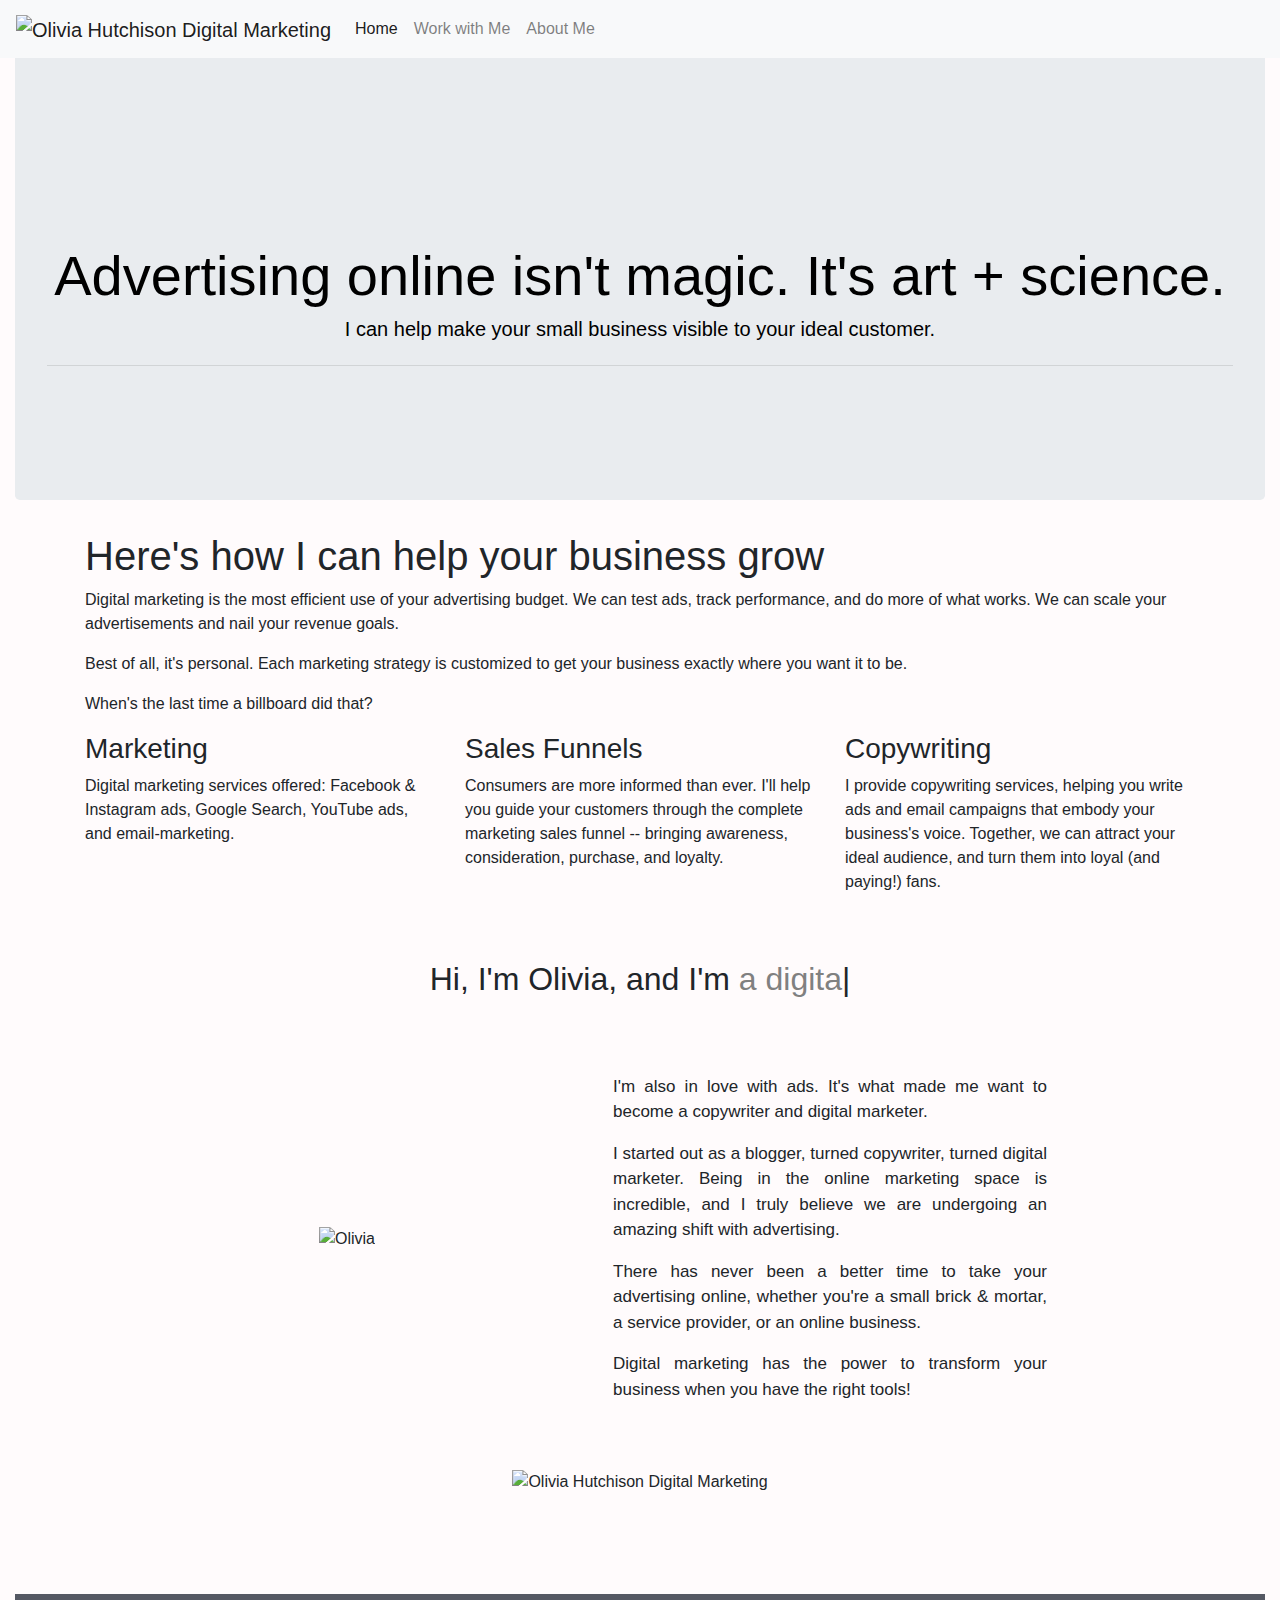
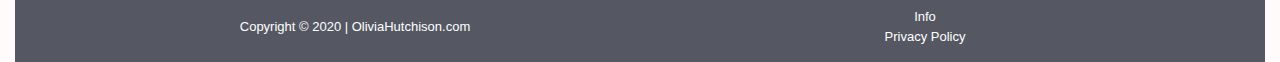
==== index.html @ 353b44ae "Editing styling on font for whole page" ====
<!doctype html>
<html lang="en">
  <head>
    <!-- Required meta tags -->
    <meta charset="utf-8">
    <meta name="viewport" content="width=device-width, initial-scale=1, shrink-to-fit=no">

    <!-- Main CSS -->
    <link rel="stylesheet" type="text/css" href="main.css">

    <!-- Typewriter Effect -->
    <link href="https://fonts.googleapis.com/css?family=Raleway:200,100,400" rel="stylesheet" type="text/css" />

    <!-- Bootstrap CSS -->
    <link rel="stylesheet" href="https://stackpath.bootstrapcdn.com/bootstrap/4.4.1/css/bootstrap.min.css" integrity="sha384-Vkoo8x4CGsO3+Hhxv8T/Q5PaXtkKtu6ug5TOeNV6gBiFeWPGFN9MuhOf23Q9Ifjh" crossorigin="anonymous">
    
    <!-- Font Awesome Icons -->
    <script src="https://kit.fontawesome.com/8b95a9b8cf.js" crossorigin="anonymous"></script>

    <title>O.H. Digital Marketing Solutions</title>
  </head>
  <body class="container-fluid color">
    <!-- Navbar -->
    <nav class="navbar navbar-expand-lg navbar-light bg-light fixed-top">
      <a class="navbar-brand" href="#">
        <img src="Images/cropped-MVLOGO-3.png" height="75" alt="Olivia Hutchison Digital Marketing">
      </a>
      <button class="navbar-toggler" type="button" data-toggle="collapse" data-target="#navbarSupportedContent" aria-controls="navbarSupportedContent" aria-expanded="false" aria-label="Toggle navigation">
        <span class="navbar-toggler-icon"></span>
      </button>
      <div class="collapse navbar-collapse" id="navbarSupportedContent">
        <ul class="navbar-nav mr-auto">
          <li class="nav-item active">
            <a class="nav-link" href="#">Home <span class="sr-only">(current)</span></a>
          </li>
          <li class="nav-item">
            <a class="nav-link" href="#">Work with Me</a>
          </li>
          <li class="nav-item">
            <a class="nav-link" href="#">About Me</a>
          </li>
      </div>
    </nav>
    
    <!-- Jumbotron -->
    <div class="jumbotron">
      <h1 class="display-4">Advertising online isn't magic. It's art + science.</h1>
      <h3 class="lead">I can help make your small business visible to your ideal customer.</h3>
      <hr class="my-4">
      <!-- <a class="btn btn-color btn-lg" href="#" role="button">Let's Get Started</a> -->
    </div>

    <!-- About the Business Section -->
    <div class="container font-style weight justify-content-center align-items-center">
      <h1 class="weight">Here's how I can help your business grow</h1>
      <p>Digital marketing is the most efficient use of your advertising budget. We can test ads, track performance, and do more of what works. We can scale your advertisements and nail your revenue goals.</p>
      <p></p>
      <p>Best of all, it's personal. Each marketing strategy is customized to get your business exactly where you want it to be.</p>
      <p></p>
      <p>When's the last time a billboard did that?</p>
    </div>

    <!-- Grid for Services Offered-->
    <div class="container font-style">
      <div class="row">
        <div class="col-sm">
          <h3 class="weight"><i class="fas fa-bullhorn"></i> Marketing</h3>
          <p class="weight">Digital marketing services offered: Facebook & Instagram ads, Google Search, YouTube ads, and email-marketing.</p>
        </div>
        <div class="col-sm">
          <h3 class="weight"><i class="fas fa-funnel-dollar"></i>  Sales Funnels</h3>
          <p class="weight">Consumers are more informed than ever. I'll help you guide your customers through the complete marketing sales funnel -- bringing awareness, consideration, purchase, and loyalty.</p>
        </div>
        <div class="col-sm">
          <h3 class="weight"><i class="fas fa-pencil-alt"></i> Copywriting</h3>
          <p class="weight">I provide copywriting services, helping you write ads and email campaigns that embody your business's voice. Together, we can attract your ideal audience, and turn them into loyal (and paying!) fans.</p>
        </div>
      </div>
    </div>

    <!-- About Me Section -->
    <!-- Add in Owner Image -->
    <div class="container font-style">
      <div class="row justify-content-center">
        <!-- Typewriter Effect -->
        <h2 class="weight">Hi, I'm Olivia, and I'm 
          <span class="typing"></span>
        </h2>
      </div>
      <div class="row justify-content-center align-items-center extra-margin">
        <div class="col-sm-4 px-0">
          <img src="Images/circleheadshot.png" class="align-self-center pull-left mr-3 img-fluid max-width: 100%; height: auto;" alt="Olivia">
        </div>
        <div class="col-sm-6 px-0">
          <ul class="list-unstyled list-margin list-font weight">
            <li><p>I'm also in love with ads. It's what made me want to become a copywriter and digital marketer. </p></li>
            <li><p>I started out as a blogger, turned copywriter, turned digital marketer. Being in the online marketing space is incredible, and I truly believe we are undergoing an amazing shift with advertising.</p></li>
            <li><p>There has never been a better time to take your advertising online, whether you're a small brick & mortar, a service provider, or an online business.</p></li>
            <li><p>Digital marketing has the power to transform your business when you have the right tools!</p></li>
          </ul>            
        </div>
      </div>
    </div>

    <!-- Business Logo & Social Media Icons -->
    <div class="container">
      <!-- Need to insert biz logo image -->
      <div class="row justify-content-center">
        <img src="Images/cropped-MVLOGO-3.png" height="100" alt="Olivia Hutchison Digital Marketing">
      </div>
      <div class="row justify-content-center">
        <a href="#"><i class="fab fa-facebook fa-2x icon-space"></i></a>
        <a href="#"><i class="fab fa-instagram fa-2x icon-space"></i></a>
        <a href="#"><i class="far fa-envelope fa-2x icon-space"></i></a>
        <a href="#"><i class="fas fa-link fa-2x icon-space"></i></a>
        <a href="#"><i class="far fa-calendar-alt fa-2x icon-space"></i></a>
      </div>
    </div>

    <!-- Footer -->
    <footer>
      <div class="container text-center font-style">
        <div class="row footer-space">
          <div class="col-sm-6">
            <p class="extra-space">Copyright &copy; 2020 | OliviaHutchison.com</p>
          </div>
          <div class="col-sm-6">
            <ul class="list-unstyled">
              <li><a href="#" class="link-color">Info</a></li>
              <li><a href="#" class="link-color">Privacy Policy</a></li>
            </ul>
          </div>
        </div>
      </div>
    </footer>

    <!-- JavaScript -->
    

    <!-- jQuery -->
    <script src="jquery-3.5.1.min.js"></script>

    <!-- Typed.js -->
    <script src="typed.min.js"></script>

    <script type="text/JavaScript" src="main.js"></script>

    <!-- jQuery first, then Popper.js, then Bootstrap JS -->
    <!-- <script src="https://code.jquery.com/jquery-3.4.1.slim.min.js" integrity="sha384-J6qa4849blE2+poT4WnyKhv5vZF5SrPo0iEjwBvKU7imGFAV0wwj1yYfoRSJoZ+n" crossorigin="anonymous"></script> -->
    <script src="https://cdn.jsdelivr.net/npm/popper.js@1.16.0/dist/umd/popper.min.js" integrity="sha384-Q6E9RHvbIyZFJoft+2mJbHaEWldlvI9IOYy5n3zV9zzTtmI3UksdQRVvoxMfooAo" crossorigin="anonymous"></script>
    <script src="https://stackpath.bootstrapcdn.com/bootstrap/4.4.1/js/bootstrap.min.js" integrity="sha384-wfSDF2E50Y2D1uUdj0O3uMBJnjuUD4Ih7YwaYd1iqfktj0Uod8GCExl3Og8ifwB6" crossorigin="anonymous"></script>
  </body>
</html>
---- main.css ----
.color {
    background-color: #FFFBFC;
}

.font {
    font-family: 'Noto Sans', sans-serif;
}

.jumbotron {
    background-image: url("https://images.unsplash.com/photo-1542435503-956c469947f6?ixlib=rb-1.2.1&ixid=eyJhcHBfaWQiOjEyMDd9&auto=format&fit=crop&w=1567&q=80");
    background-repeat: no-repeat;
    -webkit-background-size: cover;
    -moz-background-size: cover;
    -o-background-size: cover;
    background-size: cover;
    color: black;
    padding: 10em inherit;
    min-height: 500px;
    padding-top: 20%;
    padding-bottom: 20%;
    font-family: 'Noto Sans', sans-serif;
    /* font-family: Verdana, Geneva, Tahoma, sans-serif; */
    text-align: center;
}

.jumbotron h1, h3 {
    margin-top: 15%;
}

.btn-color {
    background-color: #555863 !important;
}

.icon-space {
    padding: 10px;
    text-align: center;
    color: #555863;
    margin-top: 10px;
    margin-right: 1em;
    margin-bottom: 10px;
}

footer {
    background-color: #555863;
    color: white;
    font-size: 13px;
}

.link-color {
    color: white;
}

.footer-space {
    padding-top: 1em;
}

.extra-space {
    padding-top: 10px;
}

.list-margin {
    margin: 4em;
    text-align: justify;
}

.extra-margin {
    text-align: center;
}

.font-style {
    font-family: 'Noto Sans', sans-serif;
}

.heading-space {
    padding-top: 50px;
}

.list-font {
    font-size: 17px;
}

h2 {
    padding-top: 50px;
}

.weight {
    font-weight: lighter;
}

.typing {
    color: gray;
    font-weight: lighter;
}
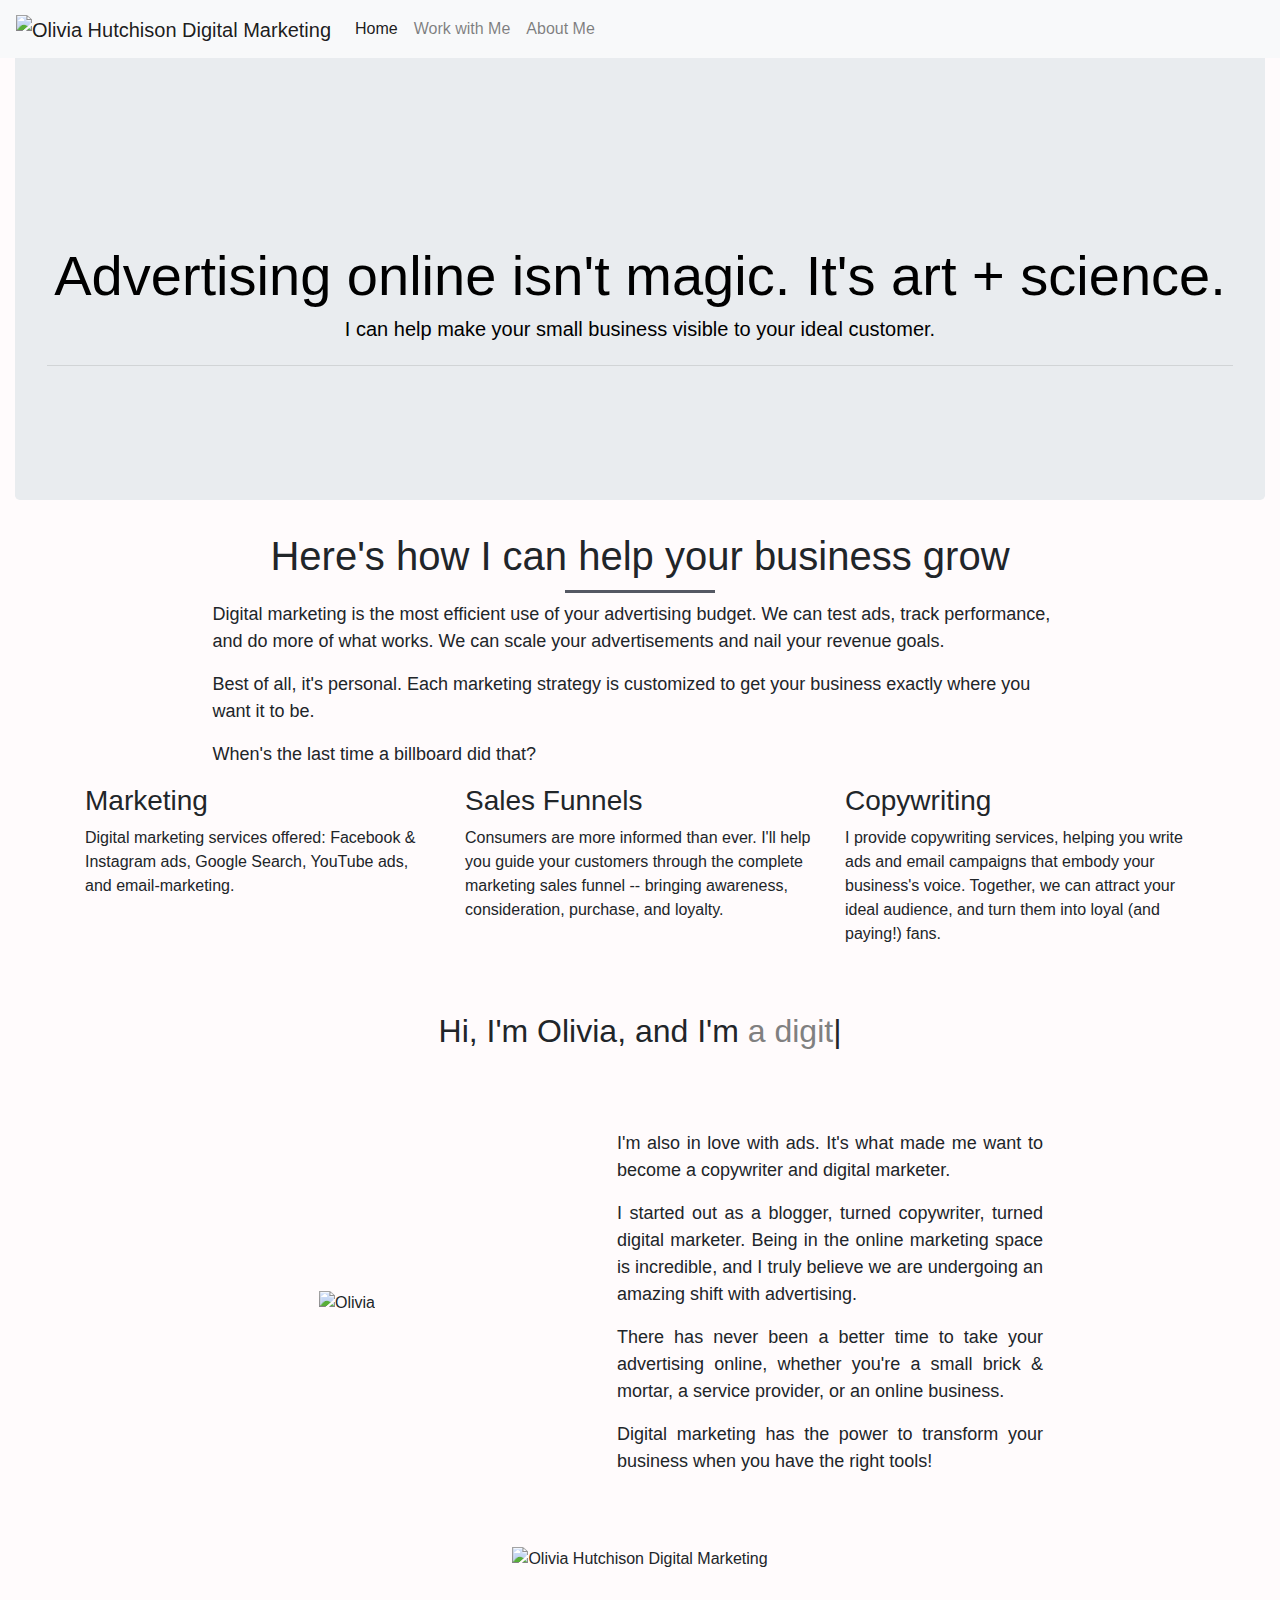
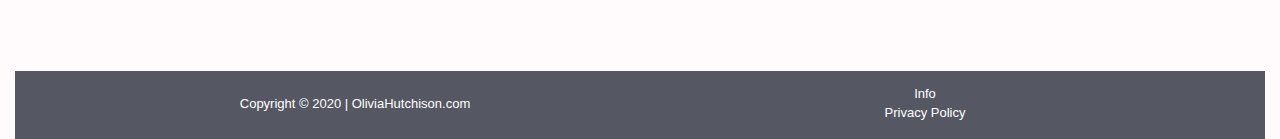
==== commit 99e4c374: "Aligned about section and created divider section line" ====
--- a/index.html
+++ b/index.html
@@ -51,13 +51,19 @@
     </div>
 
     <!-- About the Business Section -->
-    <div class="container font-style weight justify-content-center align-items-center">
-      <h1 class="weight">Here's how I can help your business grow</h1>
-      <p>Digital marketing is the most efficient use of your advertising budget. We can test ads, track performance, and do more of what works. We can scale your advertisements and nail your revenue goals.</p>
-      <p></p>
-      <p>Best of all, it's personal. Each marketing strategy is customized to get your business exactly where you want it to be.</p>
-      <p></p>
-      <p>When's the last time a billboard did that?</p>
+    <div class="container font-style weight justify-content-center">
+      <div class="row justify-content-center">
+        <h1 class="weight underline">Here's how I can help your business grow</h1>
+      </div>
+      <div class="row justify-content-center extra-space">
+        <div class="w-75">
+          <ul class="list-unstyled list-font">
+            <li><p>Digital marketing is the most efficient use of your advertising budget. We can test ads, track performance, and do more of what works. We can scale your advertisements and nail your revenue goals.</p></li>
+            <li><p>Best of all, it's personal. Each marketing strategy is customized to get your business exactly where you want it to be.</p></li>
+            <li><p>When's the last time a billboard did that?</p></li>
+          </ul>
+        </div>
+      </div>
     </div>
 
     <!-- Grid for Services Offered-->
--- a/main.css
+++ b/main.css
@@ -76,7 +76,7 @@
 }
 
 .list-font {
-    font-size: 17px;
+    font-size: 18px;
 }
 
 h2 {
@@ -91,3 +91,18 @@
     color: gray;
     font-weight: lighter;
 }
+
+.underline:after {
+    background: none repeat scroll 0 0 #555863;
+    bottom: -10px;
+    content: "";
+    display: block;
+    height: 3px;
+    position: relative;
+    width: 150px;
+    margin: auto;
+}
+
+.width {
+    column-width: 200px;
+}
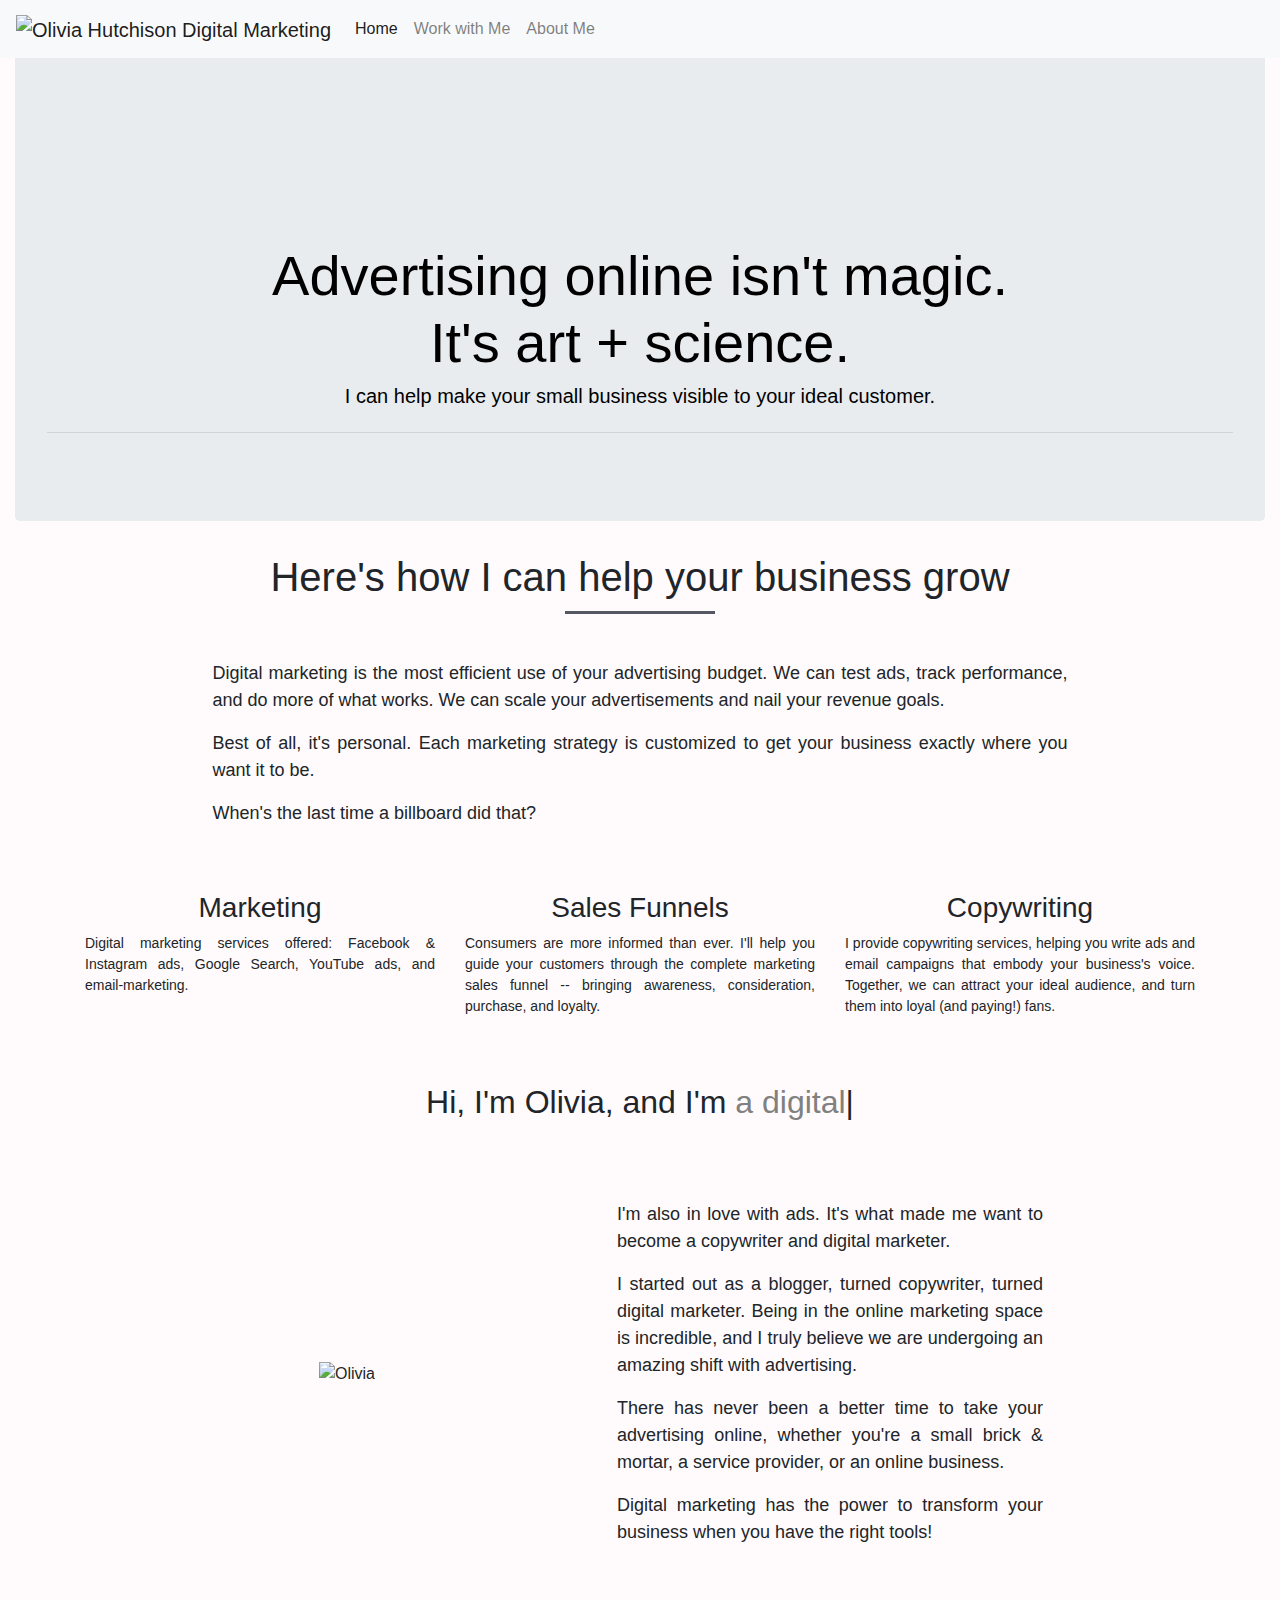
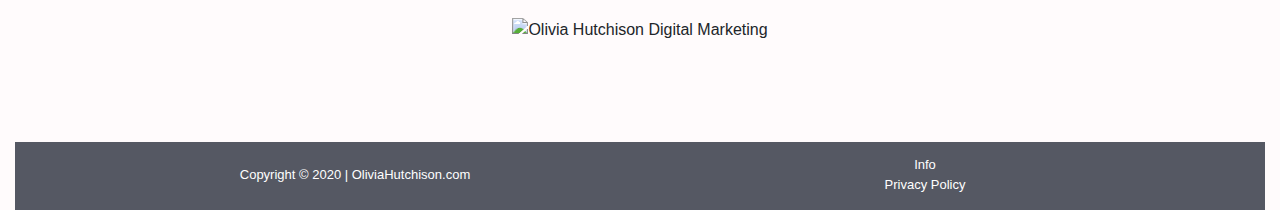
==== commit 7b14409a: "Made changes to layout for columns and jumbotron" ====
--- a/index.html
+++ b/index.html
@@ -44,7 +44,7 @@
     
     <!-- Jumbotron -->
     <div class="jumbotron">
-      <h1 class="display-4">Advertising online isn't magic. It's art + science.</h1>
+      <h1 class="display-4">Advertising online isn't magic. <span class="line-break">It's art + science.</span></h1>
       <h3 class="lead">I can help make your small business visible to your ideal customer.</h3>
       <hr class="my-4">
       <!-- <a class="btn btn-color btn-lg" href="#" role="button">Let's Get Started</a> -->
@@ -53,11 +53,11 @@
     <!-- About the Business Section -->
     <div class="container font-style weight justify-content-center">
       <div class="row justify-content-center">
-        <h1 class="weight underline">Here's how I can help your business grow</h1>
+        <h1 class="weight underline text-center">Here's how I can help your business grow</h1>
       </div>
-      <div class="row justify-content-center extra-space">
+      <div class="row justify-content-center service-margin">
         <div class="w-75">
-          <ul class="list-unstyled list-font">
+          <ul class="list-unstyled list-font list-align">
             <li><p>Digital marketing is the most efficient use of your advertising budget. We can test ads, track performance, and do more of what works. We can scale your advertisements and nail your revenue goals.</p></li>
             <li><p>Best of all, it's personal. Each marketing strategy is customized to get your business exactly where you want it to be.</p></li>
             <li><p>When's the last time a billboard did that?</p></li>
@@ -67,19 +67,25 @@
     </div>
 
     <!-- Grid for Services Offered-->
-    <div class="container font-style">
-      <div class="row">
-        <div class="col-sm">
-          <h3 class="weight"><i class="fas fa-bullhorn"></i> Marketing</h3>
-          <p class="weight">Digital marketing services offered: Facebook & Instagram ads, Google Search, YouTube ads, and email-marketing.</p>
+    <div class="container font-style service-margin">
+      <div class="row justify-content-center">
+        <div class="col-sm-4">
+          <ul class="list-unstyled list-align">
+            <li><h3 class="weight text-center"><i class="fas fa-bullhorn icon-color"></i> Marketing</h3></li>
+            <li><p class="weight font-size">Digital marketing services offered: Facebook & Instagram ads, Google Search, YouTube ads, and email-marketing.</p></li>
+          </ul>
         </div>
-        <div class="col-sm">
-          <h3 class="weight"><i class="fas fa-funnel-dollar"></i>  Sales Funnels</h3>
-          <p class="weight">Consumers are more informed than ever. I'll help you guide your customers through the complete marketing sales funnel -- bringing awareness, consideration, purchase, and loyalty.</p>
+        <div class="col-sm-4">
+          <ul class="list-unstyled list-align">
+            <li><h3 class="weight text-center"><i class="fas fa-funnel-dollar icon-color"></i>  Sales Funnels</h3></li>
+            <li><p class="weight font-size">Consumers are more informed than ever. I'll help you guide your customers through the complete marketing sales funnel -- bringing awareness, consideration, purchase, and loyalty.</p></li>
+          </ul>
         </div>
-        <div class="col-sm">
-          <h3 class="weight"><i class="fas fa-pencil-alt"></i> Copywriting</h3>
-          <p class="weight">I provide copywriting services, helping you write ads and email campaigns that embody your business's voice. Together, we can attract your ideal audience, and turn them into loyal (and paying!) fans.</p>
+        <div class="col-sm-4">
+          <ul class="list-unstyled list-align">
+            <li><h3 class="weight text-center"><i class="fas fa-pencil-alt icon-color"></i> Copywriting</h3></li>
+            <li><p class="weight font-size">I provide copywriting services, helping you write ads and email campaigns that embody your business's voice. Together, we can attract your ideal audience, and turn them into loyal (and paying!) fans.</p></li>
+          </ul>
         </div>
       </div>
     </div>
--- a/main.css
+++ b/main.css
@@ -106,3 +106,23 @@
 .width {
     column-width: 200px;
 }
+
+.service-margin {
+    margin-top: 3em;
+}
+
+.list-align {
+    text-align: justify;
+}
+
+.font-size {
+    font-size: 14px;
+}
+
+.icon-color {
+    color: #ADCAB0;
+}
+
+.line-break {
+    display: block;
+}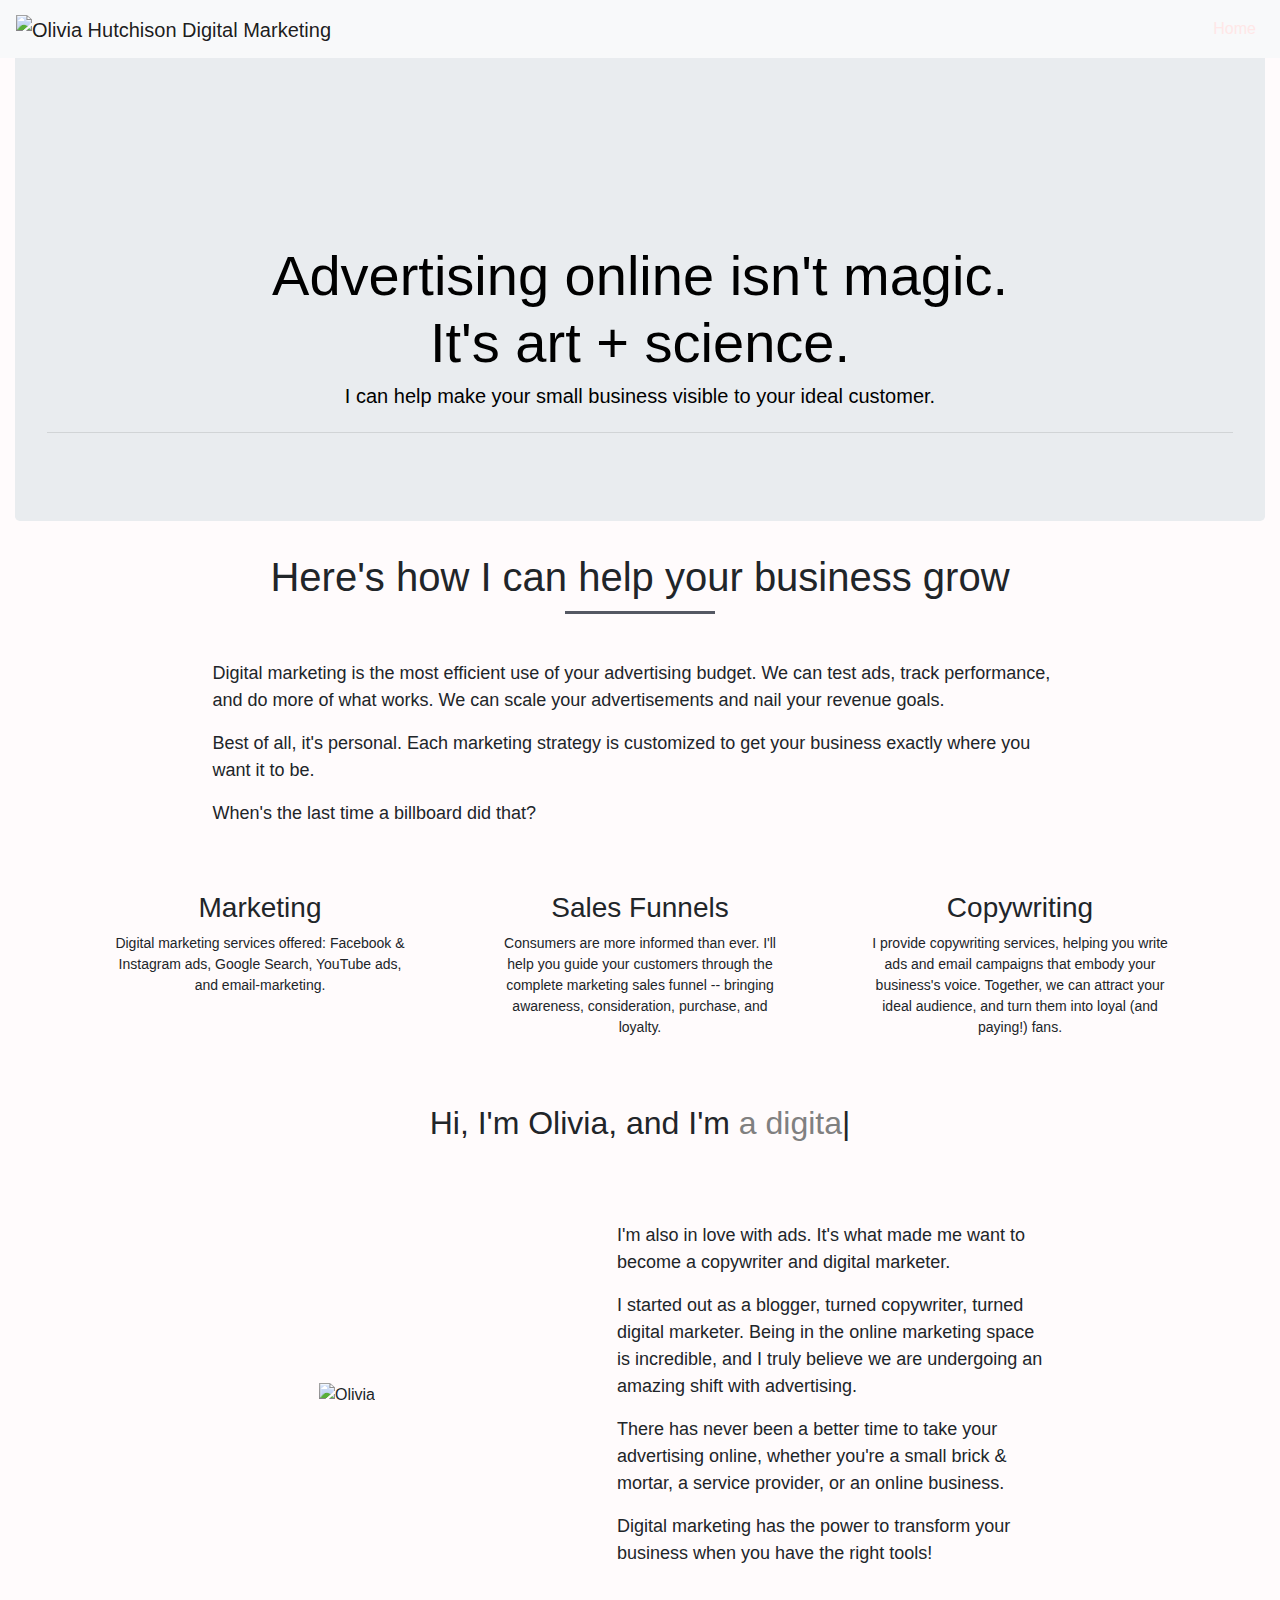
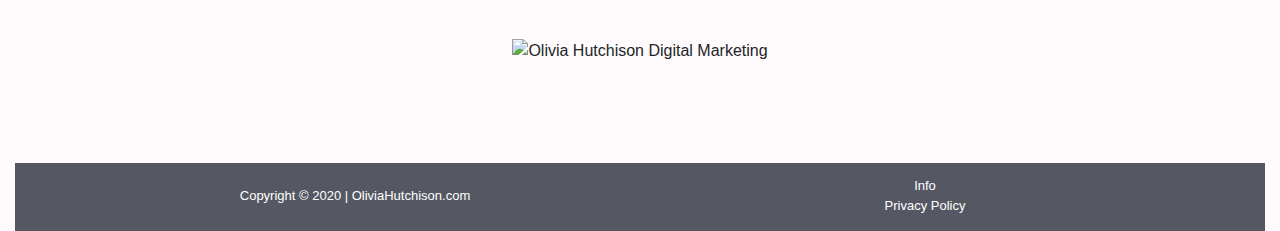
==== commit 1239dbf4: "Condensed columns and updated nav-bar" ====
--- a/index.html
+++ b/index.html
@@ -29,15 +29,9 @@
         <span class="navbar-toggler-icon"></span>
       </button>
       <div class="collapse navbar-collapse" id="navbarSupportedContent">
-        <ul class="navbar-nav mr-auto">
+        <ul class="navbar-nav ml-auto">
           <li class="nav-item active">
-            <a class="nav-link" href="#">Home <span class="sr-only">(current)</span></a>
-          </li>
-          <li class="nav-item">
-            <a class="nav-link" href="#">Work with Me</a>
-          </li>
-          <li class="nav-item">
-            <a class="nav-link" href="#">About Me</a>
+            <a class="nav-link home-color" href="#">Home <span class="sr-only">(current)</span></a>
           </li>
       </div>
     </nav>
@@ -71,20 +65,20 @@
       <div class="row justify-content-center">
         <div class="col-sm-4">
           <ul class="list-unstyled list-align">
-            <li><h3 class="weight text-center"><i class="fas fa-bullhorn icon-color"></i> Marketing</h3></li>
-            <li><p class="weight font-size">Digital marketing services offered: Facebook & Instagram ads, Google Search, YouTube ads, and email-marketing.</p></li>
+            <li><h3 class="weight text-center"><i class="fas fa-bullhorn icon-color icon-inline"></i> Marketing</h3></li>
+            <li class="lw-col"><p class="weight font-size">Digital marketing services offered: Facebook & Instagram ads, Google Search, YouTube ads, and email-marketing.</p></li>
           </ul>
         </div>
         <div class="col-sm-4">
           <ul class="list-unstyled list-align">
-            <li><h3 class="weight text-center"><i class="fas fa-funnel-dollar icon-color"></i>  Sales Funnels</h3></li>
-            <li><p class="weight font-size">Consumers are more informed than ever. I'll help you guide your customers through the complete marketing sales funnel -- bringing awareness, consideration, purchase, and loyalty.</p></li>
+            <li><h3 class="weight text-center"><i class="fas fa-funnel-dollar icon-color icon-inline"></i> Sales Funnels</h3></li>
+            <li class="lw-col"><p class="weight font-size">Consumers are more informed than ever. I'll help you guide your customers through the complete marketing sales funnel -- bringing awareness, consideration, purchase, and loyalty.</p></li>
           </ul>
         </div>
         <div class="col-sm-4">
           <ul class="list-unstyled list-align">
-            <li><h3 class="weight text-center"><i class="fas fa-pencil-alt icon-color"></i> Copywriting</h3></li>
-            <li><p class="weight font-size">I provide copywriting services, helping you write ads and email campaigns that embody your business's voice. Together, we can attract your ideal audience, and turn them into loyal (and paying!) fans.</p></li>
+            <li><h3 class="weight text-center"><i class="fas fa-pencil-alt icon-color icon-inline"></i> Copywriting</h3></li>
+            <li class="lw-col"><p class="weight font-size">I provide copywriting services, helping you write ads and email campaigns that embody your business's voice. Together, we can attract your ideal audience, and turn them into loyal (and paying!) fans.</p></li>
           </ul>
         </div>
       </div>
@@ -101,7 +95,7 @@
       </div>
       <div class="row justify-content-center align-items-center extra-margin">
         <div class="col-sm-4 px-0">
-          <img src="Images/circleheadshot.png" class="align-self-center pull-left mr-3 img-fluid max-width: 100%; height: auto;" alt="Olivia">
+          <img src="Images/circleheadshot.png" class="align-self-center pull-left mr-3 img-fluid" alt="Olivia">
         </div>
         <div class="col-sm-6 px-0">
           <ul class="list-unstyled list-margin list-font weight">
--- a/main.css
+++ b/main.css
@@ -60,7 +60,7 @@
 
 .list-margin {
     margin: 4em;
-    text-align: justify;
+    text-align: left;
 }
 
 .extra-margin {
@@ -112,7 +112,7 @@
 }
 
 .list-align {
-    text-align: justify;
+    text-align: left;
 }
 
 .font-size {
@@ -125,4 +125,23 @@
 
 .line-break {
     display: block;
+}
+
+.lw-col {
+    max-width: 300px;
+    max-height: auto;
+    text-align: center;
+    margin: auto;
+    padding: auto;
+}
+
+.icon-inline {
+    display: flex;
+    flex-flow: row wrap;
+    align-items: center;
+    flex-direction: column;
+}
+
+.home-color {
+    color: #FFE7E7 !important;
 }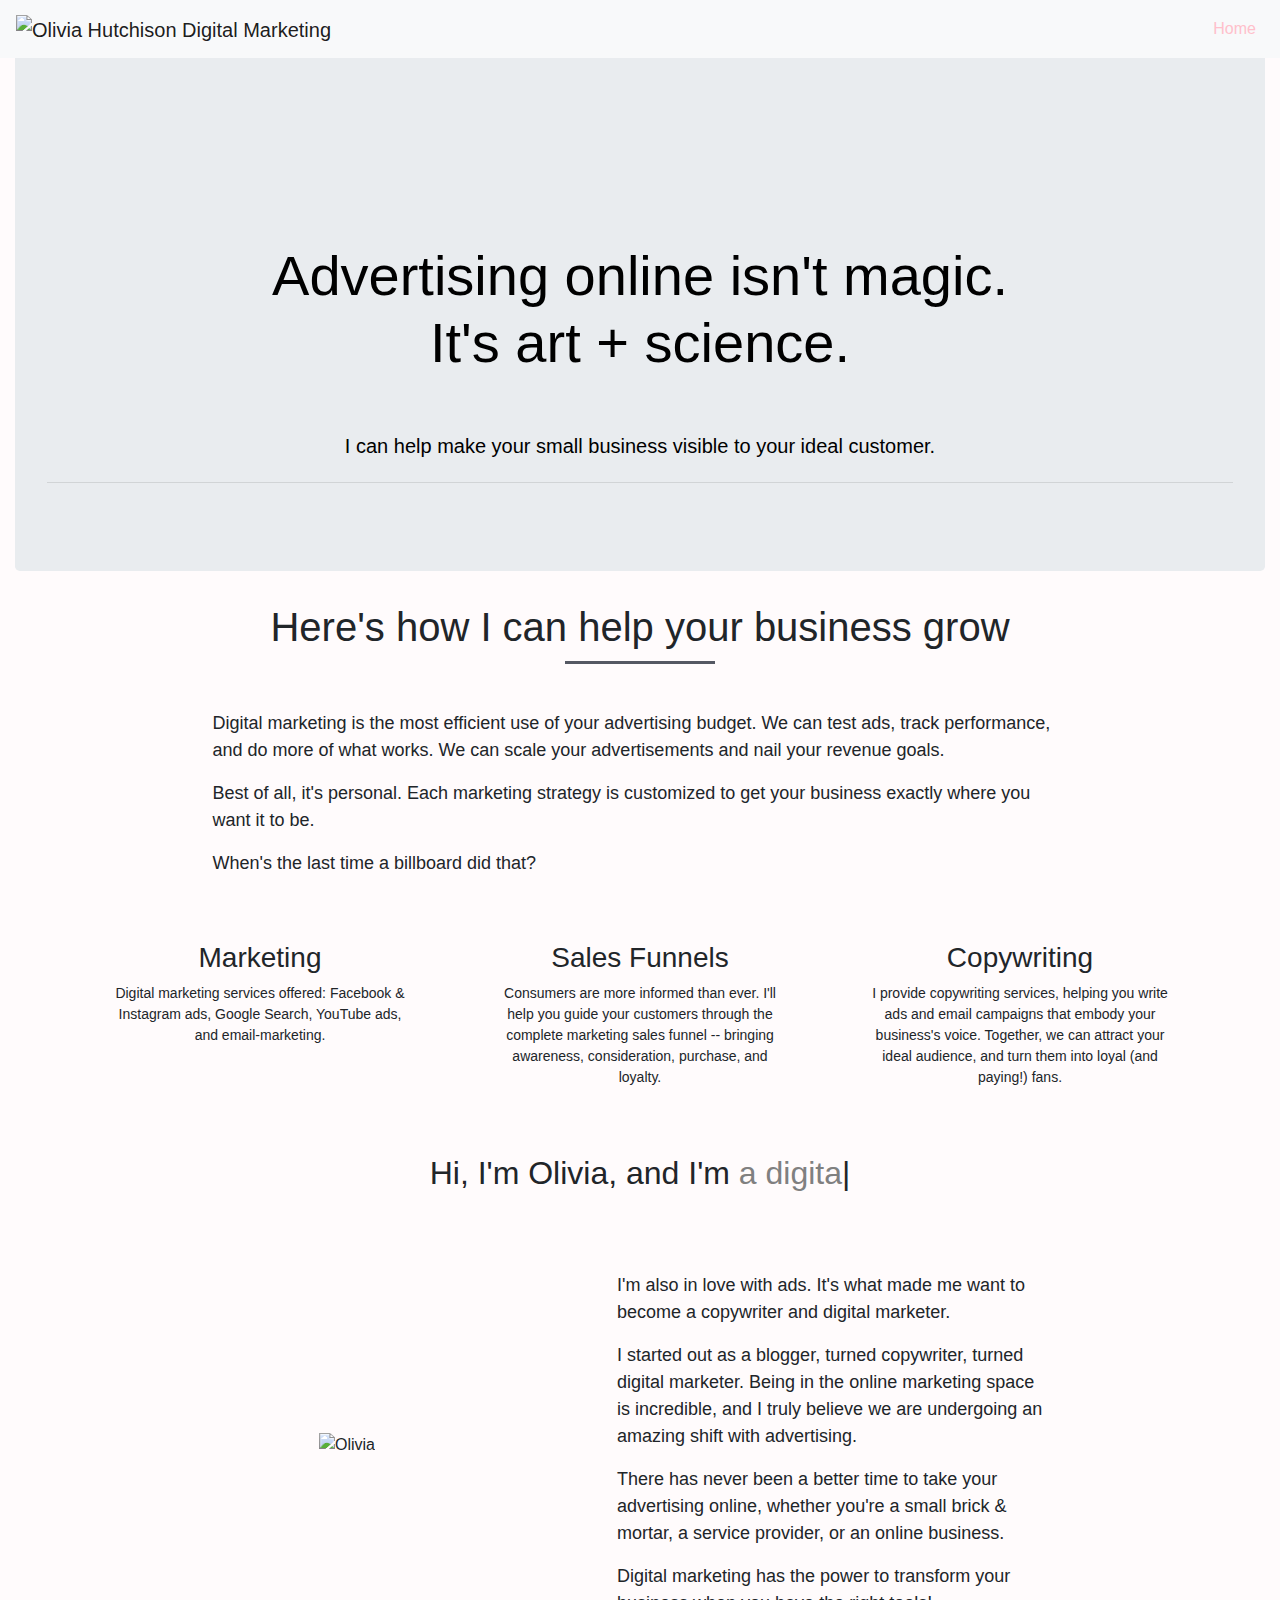
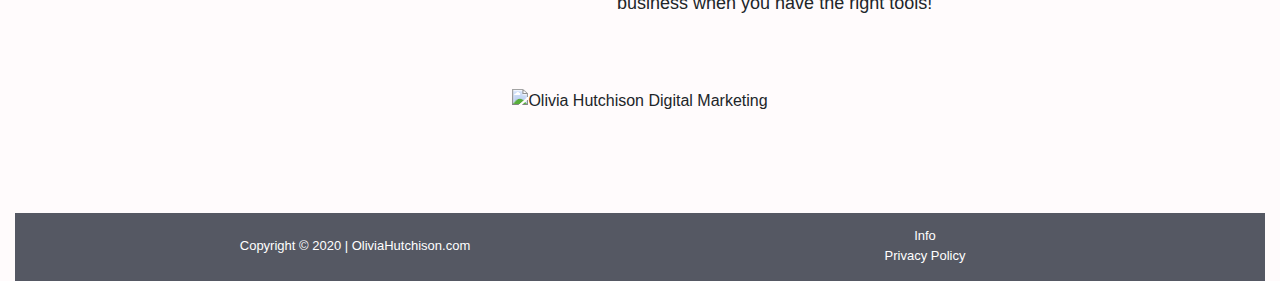
==== commit 5e131e5d: "Attached urls for icons to link toand adjusted type speed" ====
--- a/index.html
+++ b/index.html
@@ -39,7 +39,7 @@
     <!-- Jumbotron -->
     <div class="jumbotron">
       <h1 class="display-4">Advertising online isn't magic. <span class="line-break">It's art + science.</span></h1>
-      <h3 class="lead">I can help make your small business visible to your ideal customer.</h3>
+      <h2 class="lead">I can help make your small business visible to your ideal customer.</h2>
       <hr class="my-4">
       <!-- <a class="btn btn-color btn-lg" href="#" role="button">Let's Get Started</a> -->
     </div>
@@ -109,17 +109,16 @@
     </div>
 
     <!-- Business Logo & Social Media Icons -->
+    <!-- Need to create a form page for email icon to link to -->
     <div class="container">
-      <!-- Need to insert biz logo image -->
       <div class="row justify-content-center">
         <img src="Images/cropped-MVLOGO-3.png" height="100" alt="Olivia Hutchison Digital Marketing">
       </div>
       <div class="row justify-content-center">
-        <a href="#"><i class="fab fa-facebook fa-2x icon-space"></i></a>
-        <a href="#"><i class="fab fa-instagram fa-2x icon-space"></i></a>
+        <a href="https://www.facebook.com/oliviahutchisonmarketing"><i class="fab fa-facebook fa-2x icon-space"></i></a>
+        <a href="https://www.instagram.com/oliviahutchisonmarketing/"><i class="fab fa-instagram fa-2x icon-space"></i></a>
         <a href="#"><i class="far fa-envelope fa-2x icon-space"></i></a>
-        <a href="#"><i class="fas fa-link fa-2x icon-space"></i></a>
-        <a href="#"><i class="far fa-calendar-alt fa-2x icon-space"></i></a>
+        <a href="https://calendly.com/oliviahutchison"><i class="far fa-calendar-alt fa-2x icon-space"></i></a>
       </div>
     </div>
 
--- a/main.css
+++ b/main.css
@@ -143,5 +143,5 @@
 }
 
 .home-color {
-    color: #FFE7E7 !important;
+    color: pink !important;
 }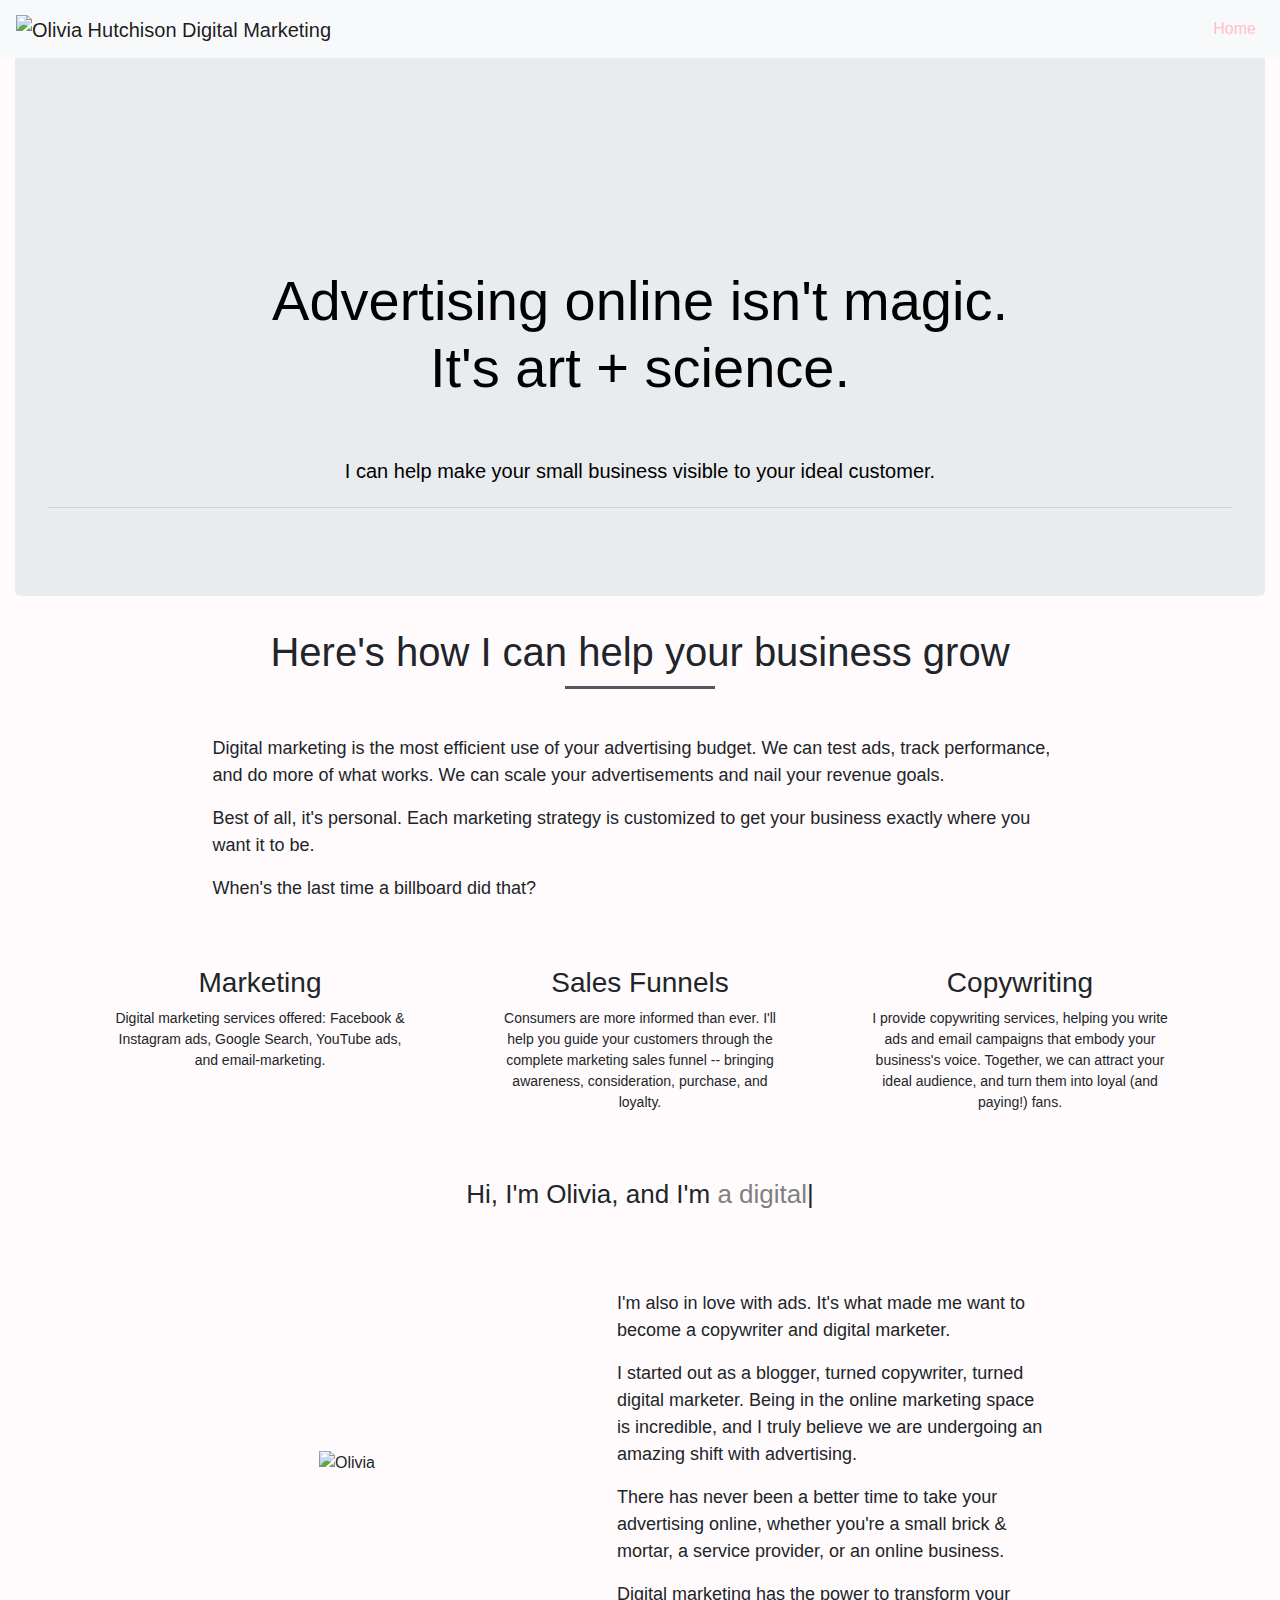
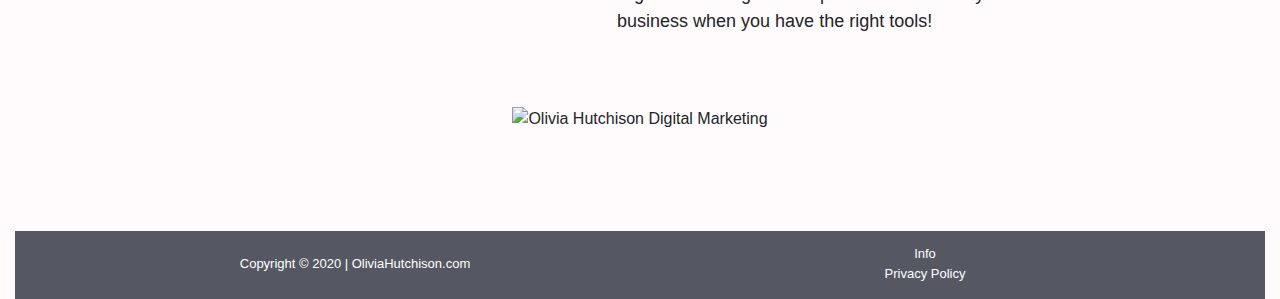
==== commit 2f63d6ec: "Made changes to make a more responsive design" ====
--- a/index.html
+++ b/index.html
@@ -89,7 +89,7 @@
     <div class="container font-style">
       <div class="row justify-content-center">
         <!-- Typewriter Effect -->
-        <h2 class="weight">Hi, I'm Olivia, and I'm 
+        <h2 class="weight type-font">Hi, I'm Olivia, and I'm 
           <span class="typing"></span>
         </h2>
       </div>
--- a/main.css
+++ b/main.css
@@ -19,8 +19,12 @@
     padding-top: 20%;
     padding-bottom: 20%;
     font-family: 'Noto Sans', sans-serif;
-    /* font-family: Verdana, Geneva, Tahoma, sans-serif; */
     text-align: center;
+    position: relative;
+}
+
+.jumbotron h1 {
+    padding-top: 25px;
 }
 
 .jumbotron h1, h3 {
@@ -87,6 +91,10 @@
     font-weight: lighter;
 }
 
+.type-font {
+    font-size: 26px;
+}
+
 .typing {
     color: gray;
     font-weight: lighter;
@@ -144,4 +152,5 @@
 
 .home-color {
     color: pink !important;
-}+}
+
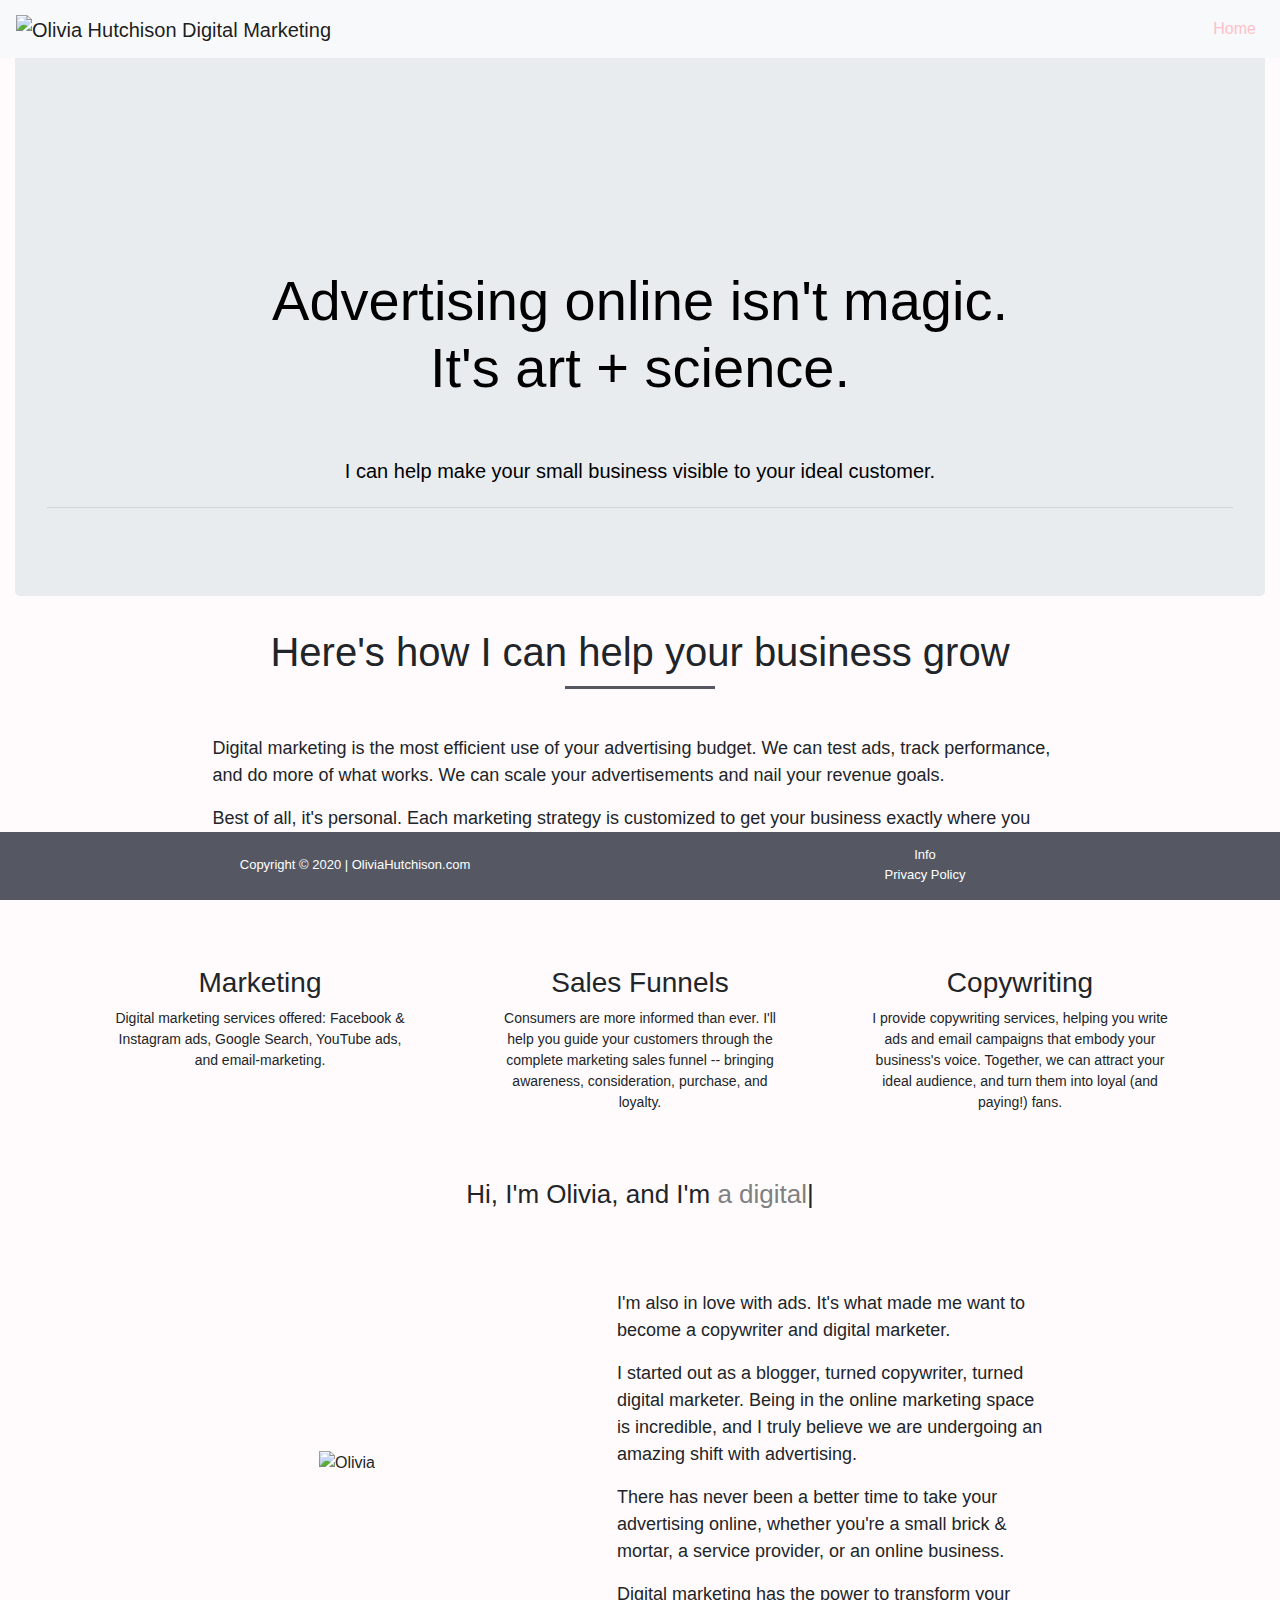
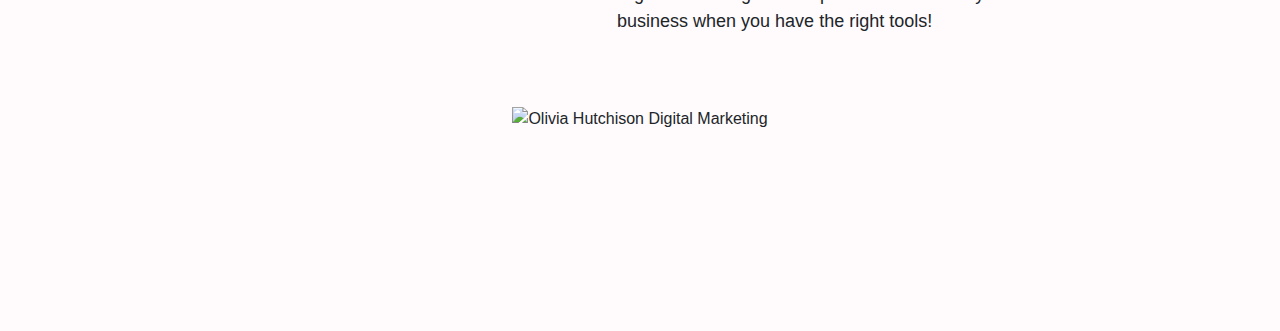
==== commit b7716f14: "Created contact form page and fixed footer" ====
--- a/index.html
+++ b/index.html
@@ -20,9 +20,10 @@
     <title>O.H. Digital Marketing Solutions</title>
   </head>
   <body class="container-fluid color">
+
     <!-- Navbar -->
     <nav class="navbar navbar-expand-lg navbar-light bg-light fixed-top">
-      <a class="navbar-brand" href="#">
+      <a class="navbar-brand" href="index.html">
         <img src="Images/cropped-MVLOGO-3.png" height="75" alt="Olivia Hutchison Digital Marketing">
       </a>
       <button class="navbar-toggler" type="button" data-toggle="collapse" data-target="#navbarSupportedContent" aria-controls="navbarSupportedContent" aria-expanded="false" aria-label="Toggle navigation">
@@ -31,7 +32,7 @@
       <div class="collapse navbar-collapse" id="navbarSupportedContent">
         <ul class="navbar-nav ml-auto">
           <li class="nav-item active">
-            <a class="nav-link home-color" href="#">Home <span class="sr-only">(current)</span></a>
+            <a class="nav-link home-color" href="index.html">Home <span class="sr-only">(current)</span></a>
           </li>
       </div>
     </nav>
@@ -117,13 +118,13 @@
       <div class="row justify-content-center">
         <a href="https://www.facebook.com/oliviahutchisonmarketing"><i class="fab fa-facebook fa-2x icon-space"></i></a>
         <a href="https://www.instagram.com/oliviahutchisonmarketing/"><i class="fab fa-instagram fa-2x icon-space"></i></a>
-        <a href="#"><i class="far fa-envelope fa-2x icon-space"></i></a>
+        <a href="contact.html"><i class="far fa-envelope fa-2x icon-space"></i></a>
         <a href="https://calendly.com/oliviahutchison"><i class="far fa-calendar-alt fa-2x icon-space"></i></a>
       </div>
     </div>
 
     <!-- Footer -->
-    <footer>
+    <footer class="fixed-bottom">
       <div class="container text-center font-style">
         <div class="row footer-space">
           <div class="col-sm-6">
@@ -139,9 +140,6 @@
       </div>
     </footer>
 
-    <!-- JavaScript -->
-    
-
     <!-- jQuery -->
     <script src="jquery-3.5.1.min.js"></script>
 
--- a/main.css
+++ b/main.css
@@ -1,3 +1,7 @@
+html {
+    padding-bottom: 100px;
+}
+
 .color {
     background-color: #FFFBFC;
 }
@@ -154,3 +158,18 @@
     color: pink !important;
 }
 
+/* Contact Form CSS */
+
+.contact-form {
+    margin: 9em;
+
+}
+
+.width {
+    width: 400px;
+}
+
+.send-btn-color {
+    background-color: #555863 !important;
+    border-color: #555863 !important;
+}
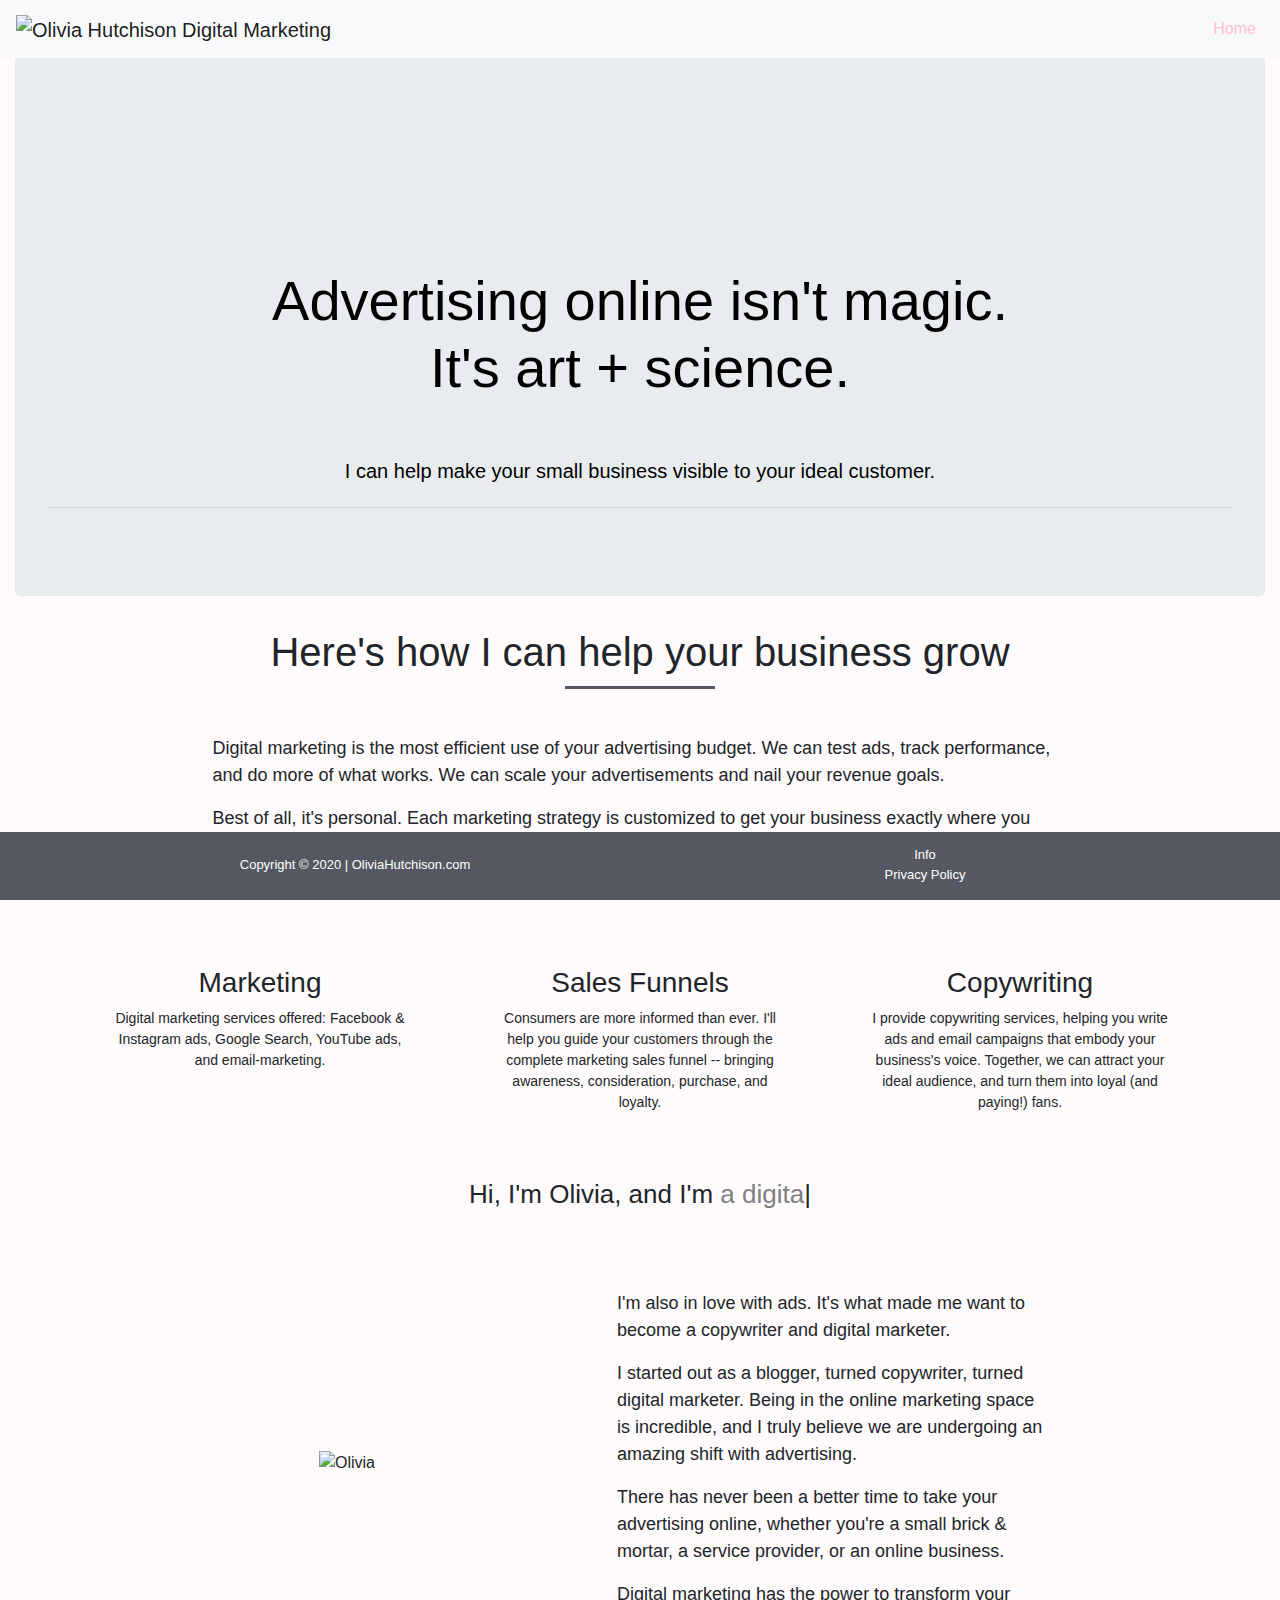
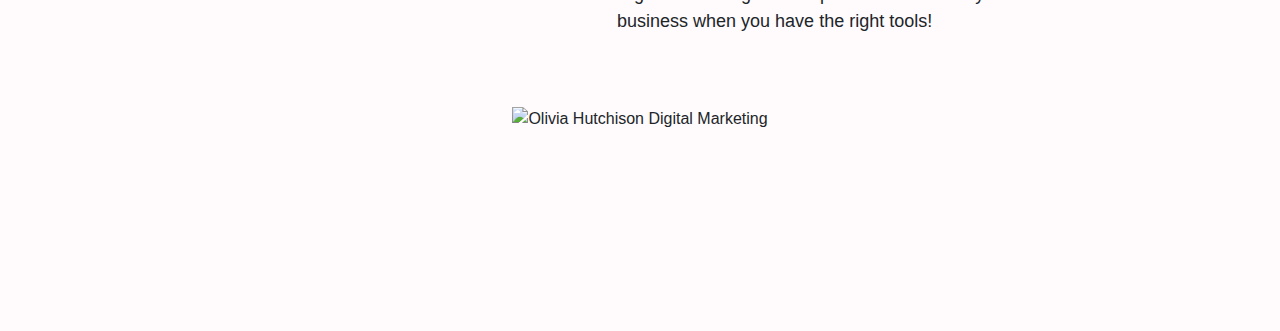
==== commit 225b4064: "Added Privacy Policy page and fixed all links" ====
--- a/index.html
+++ b/index.html
@@ -133,7 +133,7 @@
           <div class="col-sm-6">
             <ul class="list-unstyled">
               <li><a href="#" class="link-color">Info</a></li>
-              <li><a href="#" class="link-color">Privacy Policy</a></li>
+              <li><a href="policy.html" class="link-color">Privacy Policy</a></li>
             </ul>
           </div>
         </div>
